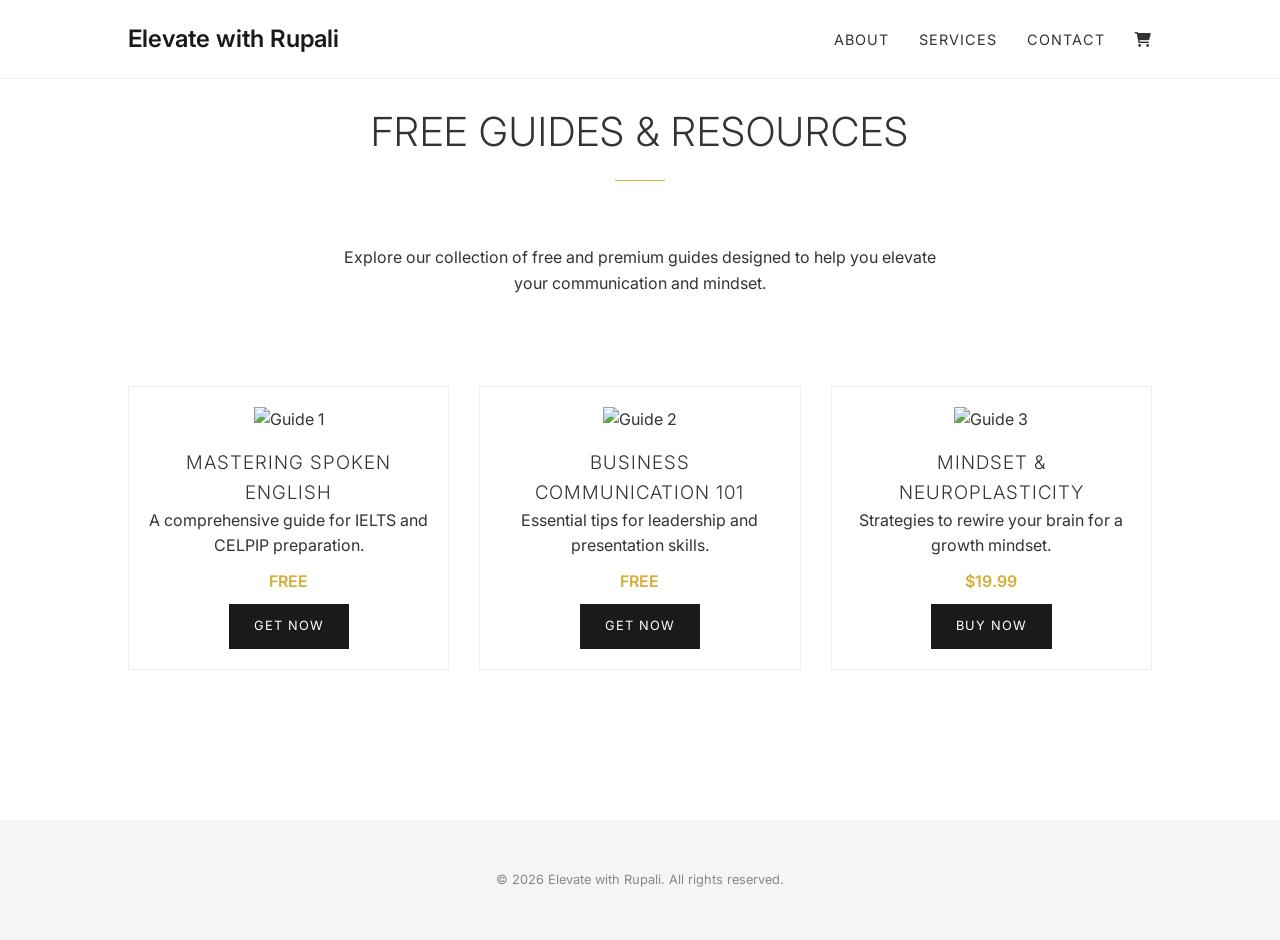
==== resources.html @ 24c78c59 "Add resources.html for resources page This file contains the HTML structure for the Resources page, " ====
<!DOCTYPE html>
<html lang="en">
<head>
    <meta charset="UTF-8">
    <meta name="viewport" content="width=device-width, initial-scale=1.0">
    <title>Resources | Elevate with Rupali</title>
    <link rel="stylesheet" href="style.css">
    <link rel="stylesheet" href="https://cdnjs.cloudflare.com/ajax/libs/font-awesome/6.0.0/css/all.min.css">
    <link rel="preconnect" href="https://fonts.googleapis.com">
    <link rel="preconnect" href="https://fonts.gstatic.com" crossorigin>
    <link href="https://fonts.googleapis.com/css2?family=Inter:wght@300;400;600&display=swap" rel="stylesheet">
</head>
<body>

    <nav>
        <a href="index.html" class="brand">Elevate with Rupali</a>
        <div class="nav-links">
            <a href="index.html#about">About</a>
            <a href="index.html#services">Services</a>
            <a href="index.html#contact">Contact</a>
            <a href="resources.html" class="cart-icon"><i class="fas fa-shopping-cart"></i></a>
        </div>
    </nav>

    <section id="resources">
        <h2 class="section-title">Free Guides & Resources</h2>
        <p style="text-align: center; max-width: 600px; margin: 0 auto 40px;">Explore our collection of free and premium guides designed to help you elevate your communication and mindset.</p>
        
        <div class="resources-grid">
            <!-- Resource 1 -->
            <div class="resource-tile">
                <img src="https://images.unsplash.com/photo-1544716278-ca5e3f4abd8c?auto=format&fit=crop&w=500&q=80" alt="Guide 1">
                <h3>Mastering Spoken English</h3>
                <p>A comprehensive guide for IELTS and CELPIP preparation.</p>
                <p style="margin: 10px 0; font-weight: 600; color: var(--accent-color);">FREE</p>
                <a href="index.html?service=Free Guide: Spoken English#contact" class="cta-button">Get Now</a>
            </div>

            <!-- Resource 2 -->
            <div class="resource-tile">
                <img src="https://images.unsplash.com/photo-1512486130939-2c4f79935e4f?auto=format&fit=crop&w=500&q=80" alt="Guide 2">
                <h3>Business Communication 101</h3>
                <p>Essential tips for leadership and presentation skills.</p>
                <p style="margin: 10px 0; font-weight: 600; color: var(--accent-color);">FREE</p>
                <a href="index.html?service=Free Guide: Business Communication#contact" class="cta-button">Get Now</a>
            </div>

            <!-- Resource 3 -->
            <div class="resource-tile">
                <img src="https://images.unsplash.com/photo-1499750310107-5fef28a66643?auto=format&fit=crop&w=500&q=80" alt="Guide 3">
                <h3>Mindset & Neuroplasticity</h3>
                <p>Strategies to rewire your brain for a growth mindset.</p>
                <p style="margin: 10px 0; font-weight: 600; color: var(--accent-color);">$19.99</p>
                <a href="index.html?service=Paid Guide: Mindset#contact" class="cta-button">Buy Now</a>
            </div>
        </div>
    </section>

    <footer>
        <p>&copy; 2026 Elevate with Rupali. All rights reserved.</p>
    </footer>

</body>
</html>
---- style.css ----
:root {
    --primary-color: #1a1a1a;
    --secondary-color: #f5f5f5;
    --accent-color: #d4af37; /* Gold accent for sophistication */
    --text-color: #333;
    --bg-color: #ffffff;
    --font-main: 'Inter', -apple-system, BlinkMacSystemFont, 'Segoe UI', Roboto, sans-serif;
    --transition: all 0.4s cubic-bezier(0.165, 0.84, 0.44, 1);
}

* {
    margin: 0;
    padding: 0;
    box-sizing: border-box;
}

html {
    scroll-behavior: smooth;
}

body {
    font-family: var(--font-main);
    color: var(--text-color);
    background-color: var(--bg-color);
    line-height: 1.6;
    overflow-x: hidden;
}

/* Typography */
h1, h2, h3 {
    font-weight: 300;
    letter-spacing: 1px;
    text-transform: uppercase;
}

.section-title {
    font-size: 2.5rem;
    margin-bottom: 3rem;
    text-align: center;
    position: relative;
}

.section-title::after {
    content: '';
    display: block;
    width: 50px;
    height: 1px;
    background: var(--accent-color);
    margin: 1rem auto;
}

/* Layout */
section {
    padding: 100px 10%;
    min-height: 80vh;
    display: flex;
    flex-direction: column;
    justify-content: center;
}

/* Navigation */
nav {
    position: fixed;
    top: 0;
    width: 100%;
    padding: 20px 10%;
    display: flex;
    justify-content: space-between;
    align-items: center;
    background: rgba(255, 255, 255, 0.95);
    z-index: 1000;
    border-bottom: 1px solid #eee;
}

.brand {
    font-size: 1.5rem;
    font-weight: 600;
    color: var(--primary-color);
    text-decoration: none;
}

.nav-links {
    display: flex;
    gap: 30px;
    align-items: center;
}

.nav-links a {
    text-decoration: none;
    color: var(--text-color);
    font-size: 0.9rem;
    text-transform: uppercase;
    letter-spacing: 1px;
    transition: var(--transition);
}

.nav-links a:hover {
    color: var(--accent-color);
}

.cart-icon {
    font-size: 1.2rem;
    cursor: pointer;
}

/* Hero Section */
#hero {
    height: 100vh;
    text-align: center;
    background: linear-gradient(rgba(255,255,255,0.8), rgba(255,255,255,0.8)), url('https://images.unsplash.com/photo-1497366216548-37526070297c?auto=format&fit=crop&w=1920&q=80');
    background-size: cover;
    background-position: center;
}

#hero h1 {
    font-size: 4rem;
    margin-bottom: 1rem;
}

#hero p {
    font-size: 1.2rem;
    color: #666;
    max-width: 600px;
    margin: 0 auto;
}

/* About Section */
.about-container {
    display: grid;
    grid-template-columns: 1fr 1.5fr;
    gap: 50px;
    align-items: center;
}

.about-image img {
    width: 100%;
    border-radius: 5px;
    filter: grayscale(100%);
    transition: var(--transition);
}

.about-image img:hover {
    filter: grayscale(0%);
}

.social-links {
    margin-top: 20px;
    display: flex;
    gap: 20px;
}

.social-links a {
    color: var(--primary-color);
    font-size: 1.5rem;
    transition: var(--transition);
}

.social-links a:hover {
    color: var(--accent-color);
}

/* Services Section */
.services-grid {
    display: grid;
    grid-template-columns: repeat(auto-fit, minmax(300px, 1fr));
    gap: 30px;
}

.service-card {
    background: #fff;
    padding: 40px;
    border: 1px solid #eee;
    transition: var(--transition);
    display: flex;
    flex-direction: column;
    justify-content: space-between;
}

.service-card:hover {
    transform: translateY(-10px);
    box-shadow: 0 20px 40px rgba(0,0,0,0.05);
    border-color: var(--accent-color);
}

.service-card h3 {
    margin-bottom: 20px;
    color: var(--primary-color);
}

.service-card ul {
    list-style: none;
    margin-bottom: 30px;
}

.service-card li {
    margin-bottom: 10px;
    font-size: 0.95rem;
    color: #555;
}

.service-card .price-info {
    font-size: 0.85rem;
    color: #888;
    margin-bottom: 20px;
}

.cta-button {
    display: inline-block;
    padding: 12px 25px;
    background: var(--primary-color);
    color: #fff;
    text-decoration: none;
    text-align: center;
    text-transform: uppercase;
    font-size: 0.8rem;
    letter-spacing: 1px;
    transition: var(--transition);
    border: none;
    cursor: pointer;
}

.cta-button:hover {
    background: var(--accent-color);
}

/* Contact Section */
.contact-container {
    max-width: 800px;
    margin: 0 auto;
    width: 100%;
}

.contact-form {
    display: grid;
    grid-template-columns: 1fr 1fr;
    gap: 20px;
}

.form-group {
    display: flex;
    flex-direction: column;
}

.form-group.full-width {
    grid-column: span 2;
}

label {
    font-size: 0.8rem;
    text-transform: uppercase;
    margin-bottom: 5px;
    color: #888;
}

input, textarea, select {
    padding: 12px;
    border: 1px solid #ddd;
    font-family: inherit;
    outline: none;
    transition: var(--transition);
}

input:focus, textarea:focus {
    border-color: var(--accent-color);
}

.checkbox-group {
    grid-column: span 2;
    display: flex;
    gap: 20px;
    margin: 10px 0;
}

.checkbox-item {
    display: flex;
    align-items: center;
    gap: 8px;
    font-size: 0.9rem;
}

/* Resources Page */
.resources-grid {
    display: grid;
    grid-template-columns: repeat(auto-fit, minmax(250px, 1fr));
    gap: 30px;
    padding: 50px 0;
}

.resource-tile {
    border: 1px solid #eee;
    padding: 20px;
    text-align: center;
    transition: var(--transition);
}

.resource-tile:hover {
    border-color: var(--accent-color);
}

.resource-tile img {
    width: 100%;
    height: 200px;
    object-fit: cover;
    margin-bottom: 15px;
}

/* Footer */
footer {
    padding: 50px 10%;
    text-align: center;
    background: var(--secondary-color);
    font-size: 0.8rem;
    color: #888;
}

/* Responsive */
@media (max-width: 768px) {
    .about-container, .contact-form {
        grid-template-columns: 1fr;
    }
    .form-group.full-width {
        grid-column: span 1;
    }
    .checkbox-group {
        flex-direction: column;
        gap: 10px;
    }
    nav {
        padding: 15px 5%;
    }
    .nav-links {
        display: none; /* Add mobile menu logic if needed */
    }
}
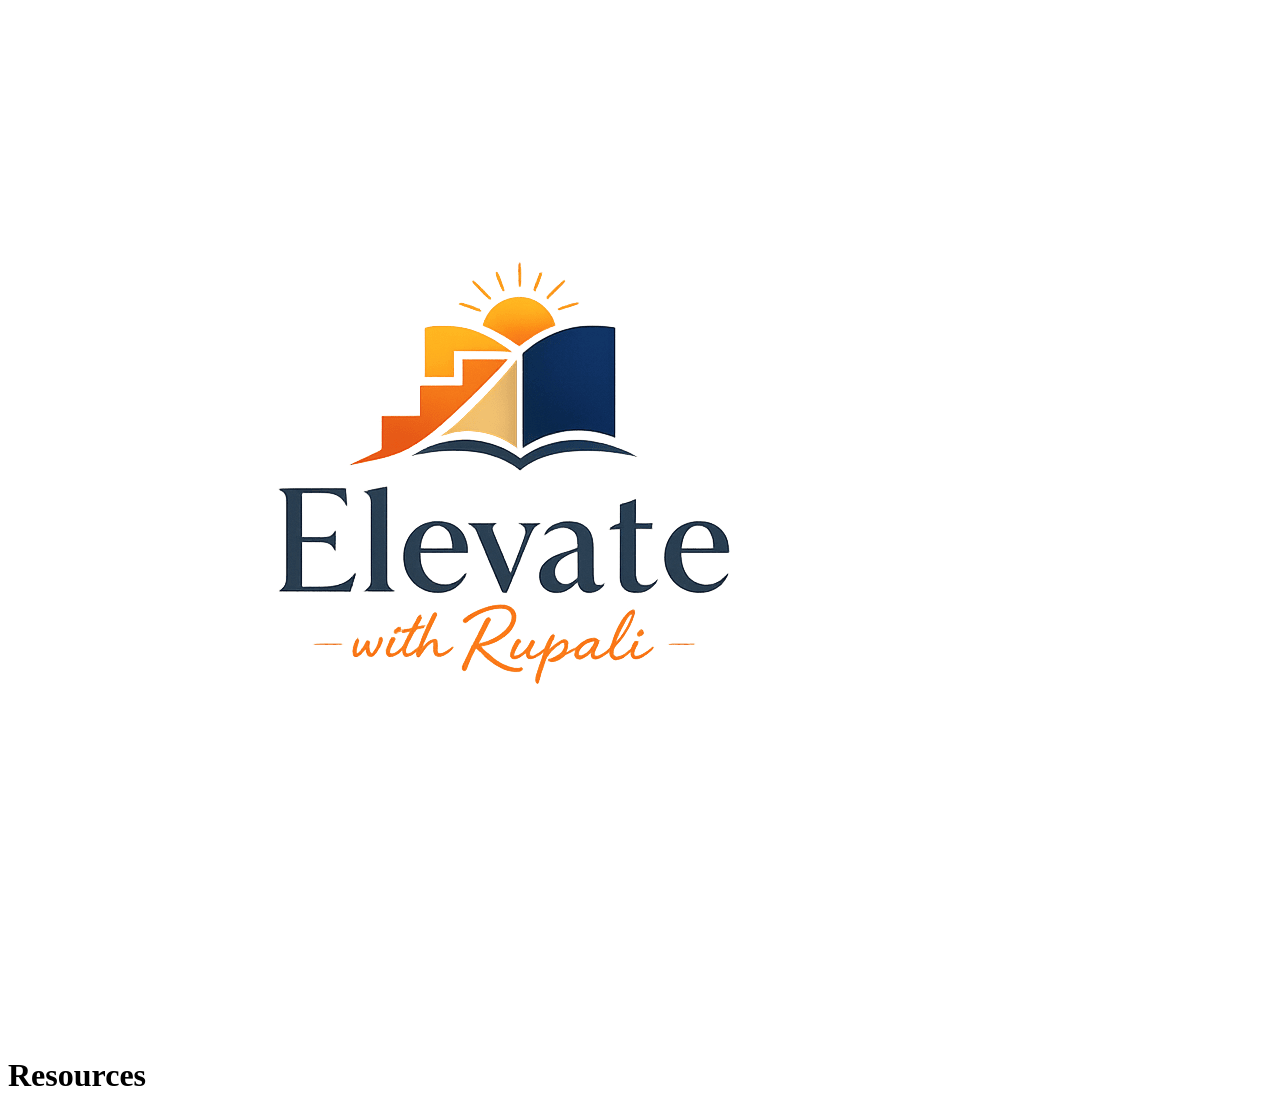
==== commit 0eb256cb: "Updated line 16 in resources.html" ====
--- a/resources.html
+++ b/resources.html
@@ -3,62 +3,17 @@
 <head>
     <meta charset="UTF-8">
     <meta name="viewport" content="width=device-width, initial-scale=1.0">
-    <title>Resources | Elevate with Rupali</title>
-    <link rel="stylesheet" href="style.css">
-    <link rel="stylesheet" href="https://cdnjs.cloudflare.com/ajax/libs/font-awesome/6.0.0/css/all.min.css">
-    <link rel="preconnect" href="https://fonts.googleapis.com">
-    <link rel="preconnect" href="https://fonts.gstatic.com" crossorigin>
-    <link href="https://fonts.googleapis.com/css2?family=Inter:wght@300;400;600&display=swap" rel="stylesheet">
+    <title>Resources</title>
 </head>
 <body>
-
-    <nav>
-        <a href="index.html" class="brand">Elevate with Rupali</a>
-        <div class="nav-links">
-            <a href="index.html#about">About</a>
-            <a href="index.html#services">Services</a>
-            <a href="index.html#contact">Contact</a>
-            <a href="resources.html" class="cart-icon"><i class="fas fa-shopping-cart"></i></a>
-        </div>
-    </nav>
-
-    <section id="resources">
-        <h2 class="section-title">Free Guides & Resources</h2>
-        <p style="text-align: center; max-width: 600px; margin: 0 auto 40px;">Explore our collection of free and premium guides designed to help you elevate your communication and mindset.</p>
-        
-        <div class="resources-grid">
-            <!-- Resource 1 -->
-            <div class="resource-tile">
-                <img src="https://images.unsplash.com/photo-1544716278-ca5e3f4abd8c?auto=format&fit=crop&w=500&q=80" alt="Guide 1">
-                <h3>Mastering Spoken English</h3>
-                <p>A comprehensive guide for IELTS and CELPIP preparation.</p>
-                <p style="margin: 10px 0; font-weight: 600; color: var(--accent-color);">FREE</p>
-                <a href="index.html?service=Free Guide: Spoken English#contact" class="cta-button">Get Now</a>
-            </div>
-
-            <!-- Resource 2 -->
-            <div class="resource-tile">
-                <img src="https://images.unsplash.com/photo-1512486130939-2c4f79935e4f?auto=format&fit=crop&w=500&q=80" alt="Guide 2">
-                <h3>Business Communication 101</h3>
-                <p>Essential tips for leadership and presentation skills.</p>
-                <p style="margin: 10px 0; font-weight: 600; color: var(--accent-color);">FREE</p>
-                <a href="index.html?service=Free Guide: Business Communication#contact" class="cta-button">Get Now</a>
-            </div>
-
-            <!-- Resource 3 -->
-            <div class="resource-tile">
-                <img src="https://images.unsplash.com/photo-1499750310107-5fef28a66643?auto=format&fit=crop&w=500&q=80" alt="Guide 3">
-                <h3>Mindset & Neuroplasticity</h3>
-                <p>Strategies to rewire your brain for a growth mindset.</p>
-                <p style="margin: 10px 0; font-weight: 600; color: var(--accent-color);">$19.99</p>
-                <a href="index.html?service=Paid Guide: Mindset#contact" class="cta-button">Buy Now</a>
-            </div>
-        </div>
-    </section>
-
-    <footer>
-        <p>&copy; 2026 Elevate with Rupali. All rights reserved.</p>
-    </footer>
-
+    <header>
+        <nav>
+            <a href="index.html" class="brand"><img src="logo.png" alt="Elevate with Rupali" class="logo"></a>
+        </nav>
+    </header>
+    <main>
+        <h1>Resources</h1>
+        <!-- More content here -->
+    </main>
 </body>
-</html>
+</html>
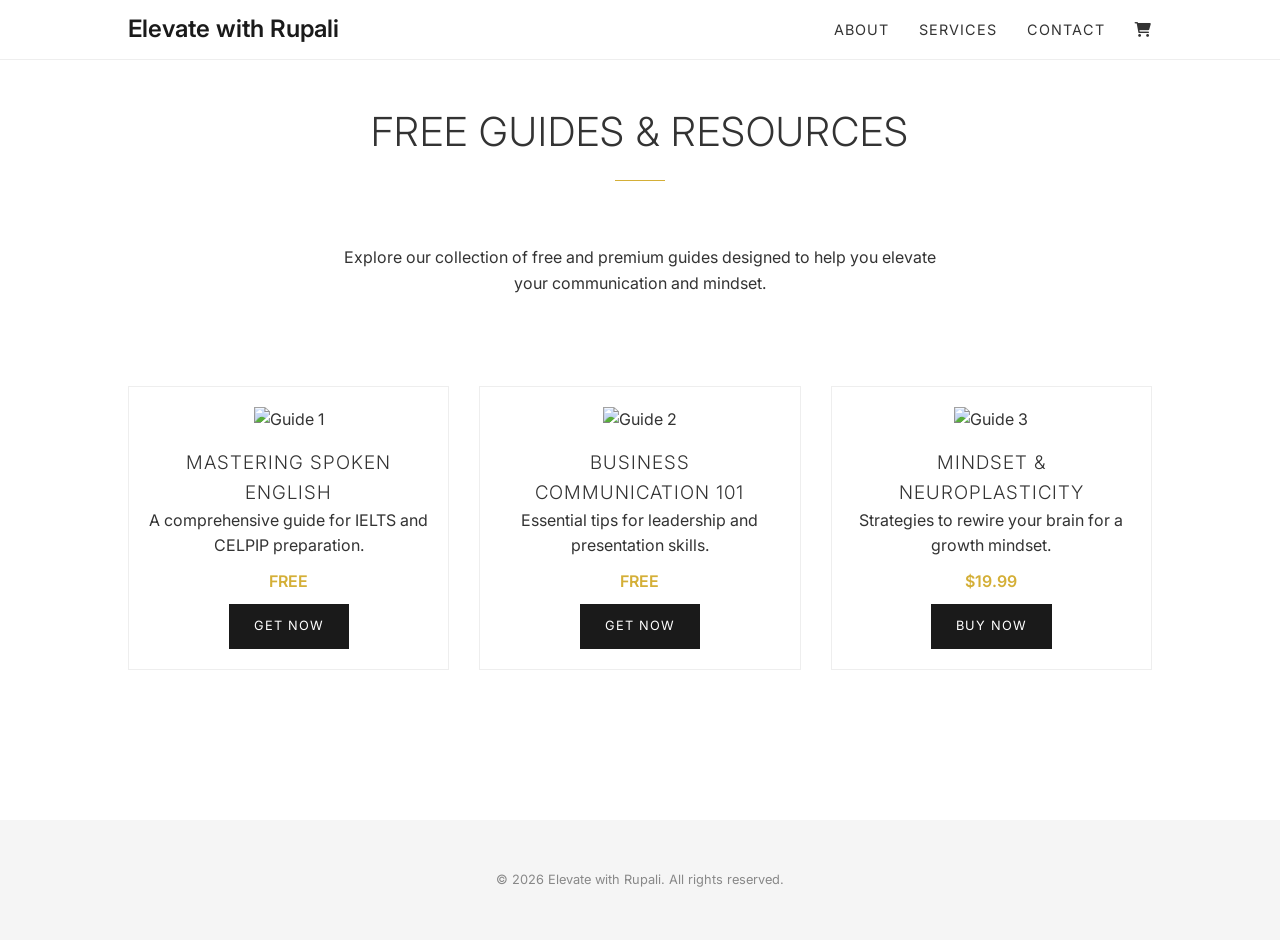
==== commit 0a6a6641: "Update resources.html with new title and content" ====
--- a/resources.html
+++ b/resources.html
@@ -3,17 +3,62 @@
 <head>
     <meta charset="UTF-8">
     <meta name="viewport" content="width=device-width, initial-scale=1.0">
-    <title>Resources</title>
+    <title>Resources | Elevate with Rupali</title>
+    <link rel="stylesheet" href="style.css">
+    <link rel="stylesheet" href="https://cdnjs.cloudflare.com/ajax/libs/font-awesome/6.0.0/css/all.min.css">
+    <link rel="preconnect" href="https://fonts.googleapis.com">
+    <link rel="preconnect" href="https://fonts.gstatic.com" crossorigin>
+    <link href="https://fonts.googleapis.com/css2?family=Inter:wght@300;400;600&display=swap" rel="stylesheet">
 </head>
 <body>
-    <header>
-        <nav>
-            <a href="index.html" class="brand"><img src="logo.png" alt="Elevate with Rupali" class="logo"></a>
-        </nav>
-    </header>
-    <main>
-        <h1>Resources</h1>
-        <!-- More content here -->
-    </main>
+
+    <nav>
+        <a href="index.html" class="brand">Elevate with Rupali</a>
+        <div class="nav-links">
+            <a href="index.html#about">About</a>
+            <a href="index.html#services">Services</a>
+            <a href="index.html#contact">Contact</a>
+            <a href="resources.html" class="cart-icon"><i class="fas fa-shopping-cart"></i></a>
+        </div>
+    </nav>
+
+    <section id="resources">
+        <h2 class="section-title">Free Guides & Resources</h2>
+        <p style="text-align: center; max-width: 600px; margin: 0 auto 40px;">Explore our collection of free and premium guides designed to help you elevate your communication and mindset.</p>
+        
+        <div class="resources-grid">
+            <!-- Resource 1 -->
+            <div class="resource-tile">
+                <img src="https://images.unsplash.com/photo-1544716278-ca5e3f4abd8c?auto=format&fit=crop&w=500&q=80" alt="Guide 1">
+                <h3>Mastering Spoken English</h3>
+                <p>A comprehensive guide for IELTS and CELPIP preparation.</p>
+                <p style="margin: 10px 0; font-weight: 600; color: var(--accent-color);">FREE</p>
+                <a href="index.html?service=Free Guide: Spoken English#contact" class="cta-button">Get Now</a>
+            </div>
+
+            <!-- Resource 2 -->
+            <div class="resource-tile">
+                <img src="https://images.unsplash.com/photo-1512486130939-2c4f79935e4f?auto=format&fit=crop&w=500&q=80" alt="Guide 2">
+                <h3>Business Communication 101</h3>
+                <p>Essential tips for leadership and presentation skills.</p>
+                <p style="margin: 10px 0; font-weight: 600; color: var(--accent-color);">FREE</p>
+                <a href="index.html?service=Free Guide: Business Communication#contact" class="cta-button">Get Now</a>
+            </div>
+
+            <!-- Resource 3 -->
+            <div class="resource-tile">
+                <img src="https://images.unsplash.com/photo-1499750310107-5fef28a66643?auto=format&fit=crop&w=500&q=80" alt="Guide 3">
+                <h3>Mindset & Neuroplasticity</h3>
+                <p>Strategies to rewire your brain for a growth mindset.</p>
+                <p style="margin: 10px 0; font-weight: 600; color: var(--accent-color);">$19.99</p>
+                <a href="index.html?service=Paid Guide: Mindset#contact" class="cta-button">Buy Now</a>
+            </div>
+        </div>
+    </section>
+
+    <footer>
+        <p>&copy; 2026 Elevate with Rupali. All rights reserved.</p>
+    </footer>
+
 </body>
-</html>+</html>
--- a/style.css
+++ b/style.css
@@ -0,0 +1,348 @@
+:root {
+    --primary-color: #1a1a1a;
+    --secondary-color: #f5f5f5;
+    --accent-color: #d4af37; /* Gold accent for sophistication */
+    --text-color: #333;
+    --bg-color: #ffffff;
+    --font-main: 'Inter', -apple-system, BlinkMacSystemFont, 'Segoe UI', Roboto, sans-serif;
+    --transition: all 0.4s cubic-bezier(0.165, 0.84, 0.44, 1);
+}
+
+* {
+    margin: 0;
+    padding: 0;
+    box-sizing: border-box;
+}
+
+html {
+    scroll-behavior: smooth;
+}
+
+body {
+    font-family: var(--font-main);
+    color: var(--text-color);
+    background-color: var(--bg-color);
+    line-height: 1.6;
+    overflow-x: hidden;
+}
+
+/* Typography */
+h1, h2, h3 {
+    font-weight: 300;
+    letter-spacing: 1px;
+    text-transform: uppercase;
+}
+
+.section-title {
+    font-size: 2.5rem;
+    margin-bottom: 3rem;
+    text-align: center;
+    position: relative;
+}
+
+.section-title::after {
+    content: '';
+    display: block;
+    width: 50px;
+    height: 1px;
+    background: var(--accent-color);
+    margin: 1rem auto;
+}
+
+/* Layout */
+section {
+    padding: 100px 10%;
+    min-height: 80vh;
+    display: flex;
+    flex-direction: column;
+    justify-content: center;
+}
+
+/* Navigation */
+nav {
+    position: fixed;
+    top: 0;
+    width: 100%;
+    padding: 0 10%;
+    display: flex;
+    justify-content: space-between;
+    align-items: center;
+    background: rgba(255, 255, 255, 0.95);
+    z-index: 1000;
+    border-bottom: 1px solid #eee;
+    height: 60px;
+}
+
+.brand {
+    font-size: 1.5rem;
+    font-weight: 600;
+    color: var(--primary-color);
+    text-decoration: none;
+    display: flex;
+    align-items: center;
+    height: 60px;
+}
+
+.brand img.logo {
+    height: 40px;
+    width: auto;
+    display: block;
+}
+.brand img.logo {
+    height: 40px;
+    width: auto;
+}
+
+.nav-links {
+    display: flex;
+    gap: 30px;
+    align-items: center;
+}
+
+.nav-links a {
+    text-decoration: none;
+    color: var(--text-color);
+    font-size: 0.9rem;
+    text-transform: uppercase;
+    letter-spacing: 1px;
+    transition: var(--transition);
+}
+
+.nav-links a:hover {
+    color: var(--accent-color);
+}
+
+.cart-icon {
+    font-size: 1.2rem;
+    cursor: pointer;
+}
+
+/* Hero Section */
+#hero {
+    height: 80vh;
+    text-align: center;
+    background: linear-gradient(rgba(255,255,255,0.2), rgba(255,255,255,0.2)), url("Hero_Image.png");
+    background-size: cover;
+    background-position: center;
+}
+
+#hero h1 {
+    font-size: 4rem;
+    margin-bottom: 1rem;
+}
+
+#hero p {
+    font-size: 1.2rem;
+    color: #666;
+    max-width: 600px;
+    margin: 0 auto;
+}
+
+/* About Section */
+.about-container {
+    display: grid;
+    grid-template-columns: 1fr 1.5fr;
+    gap: 50px;
+    align-items: center;
+}
+
+.about-image img {
+    width: 100%;
+    border-radius: 5px;
+    transition: var(--transition);
+}
+
+.about-image img:hover {
+    transform: scale(1.05);
+    box-shadow: 0 10px 30px rgba(0,0,0,0.2);
+}
+
+.social-links {
+    margin-top: 20px;
+    display: flex;
+    gap: 20px;
+}
+
+.social-links a {
+    color: var(--primary-color);
+    font-size: 1.5rem;
+    transition: var(--transition);
+}
+
+.social-links a:hover {
+    color: var(--accent-color);
+}
+
+/* Services Section */
+.services-grid {
+    display: grid;
+    grid-template-columns: repeat(auto-fit, minmax(300px, 1fr));
+    gap: 30px;
+}
+
+.service-card {
+    background: #fff;
+    padding: 40px;
+    border: 1px solid #eee;
+    transition: var(--transition);
+    display: flex;
+    flex-direction: column;
+    justify-content: space-between;
+}
+
+.service-card:hover {
+    transform: translateY(-10px);
+    box-shadow: 0 20px 40px rgba(0,0,0,0.05);
+    border-color: var(--accent-color);
+}
+
+.service-card h3 {
+    margin-bottom: 20px;
+    color: var(--primary-color);
+}
+
+.service-card ul {
+    list-style: none;
+    margin-bottom: 30px;
+}
+
+.service-card li {
+    margin-bottom: 10px;
+    font-size: 0.95rem;
+    color: #555;
+}
+
+.service-card .price-info {
+    font-size: 0.85rem;
+    color: #888;
+    margin-bottom: 20px;
+}
+
+.cta-button {
+    display: inline-block;
+    padding: 12px 25px;
+    background: var(--primary-color);
+    color: #fff;
+    text-decoration: none;
+    text-align: center;
+    text-transform: uppercase;
+    font-size: 0.8rem;
+    letter-spacing: 1px;
+    transition: var(--transition);
+    border: none;
+    cursor: pointer;
+}
+
+.cta-button:hover {
+    background: var(--accent-color);
+}
+
+/* Contact Section */
+.contact-container {
+    max-width: 800px;
+    margin: 0 auto;
+    width: 100%;
+}
+
+.contact-form {
+    display: grid;
+    grid-template-columns: 1fr 1fr;
+    gap: 20px;
+}
+
+.form-group {
+    display: flex;
+    flex-direction: column;
+}
+
+.form-group.full-width {
+    grid-column: span 2;
+}
+
+label {
+    font-size: 0.8rem;
+    text-transform: uppercase;
+    margin-bottom: 5px;
+    color: #888;
+}
+
+input, textarea, select {
+    padding: 12px;
+    border: 1px solid #ddd;
+    font-family: inherit;
+    outline: none;
+    transition: var(--transition);
+}
+
+input:focus, textarea:focus {
+    border-color: var(--accent-color);
+}
+
+.checkbox-group {
+    grid-column: span 2;
+    display: flex;
+    gap: 20px;
+    margin: 10px 0;
+}
+
+.checkbox-item {
+    display: flex;
+    align-items: center;
+    gap: 8px;
+    font-size: 0.9rem;
+}
+
+/* Resources Page */
+.resources-grid {
+    display: grid;
+    grid-template-columns: repeat(auto-fit, minmax(250px, 1fr));
+    gap: 30px;
+    padding: 50px 0;
+}
+
+.resource-tile {
+    border: 1px solid #eee;
+    padding: 20px;
+    text-align: center;
+    transition: var(--transition);
+}
+
+.resource-tile:hover {
+    border-color: var(--accent-color);
+}
+
+.resource-tile img {
+    width: 100%;
+    height: 200px;
+    object-fit: cover;
+    margin-bottom: 15px;
+}
+
+/* Footer */
+footer {
+    padding: 50px 10%;
+    text-align: center;
+    background: var(--secondary-color);
+    font-size: 0.8rem;
+    color: #888;
+}
+
+/* Responsive */
+@media (max-width: 768px) {
+    .about-container, .contact-form {
+        grid-template-columns: 1fr;
+    }
+    .form-group.full-width {
+        grid-column: span 1;
+    }
+    .checkbox-group {
+        flex-direction: column;
+        gap: 10px;
+    }
+    nav {
+        padding: 15px 5%;
+    }
+    .nav-links {
+        display: none; /* Add mobile menu logic if needed */
+    }
+}
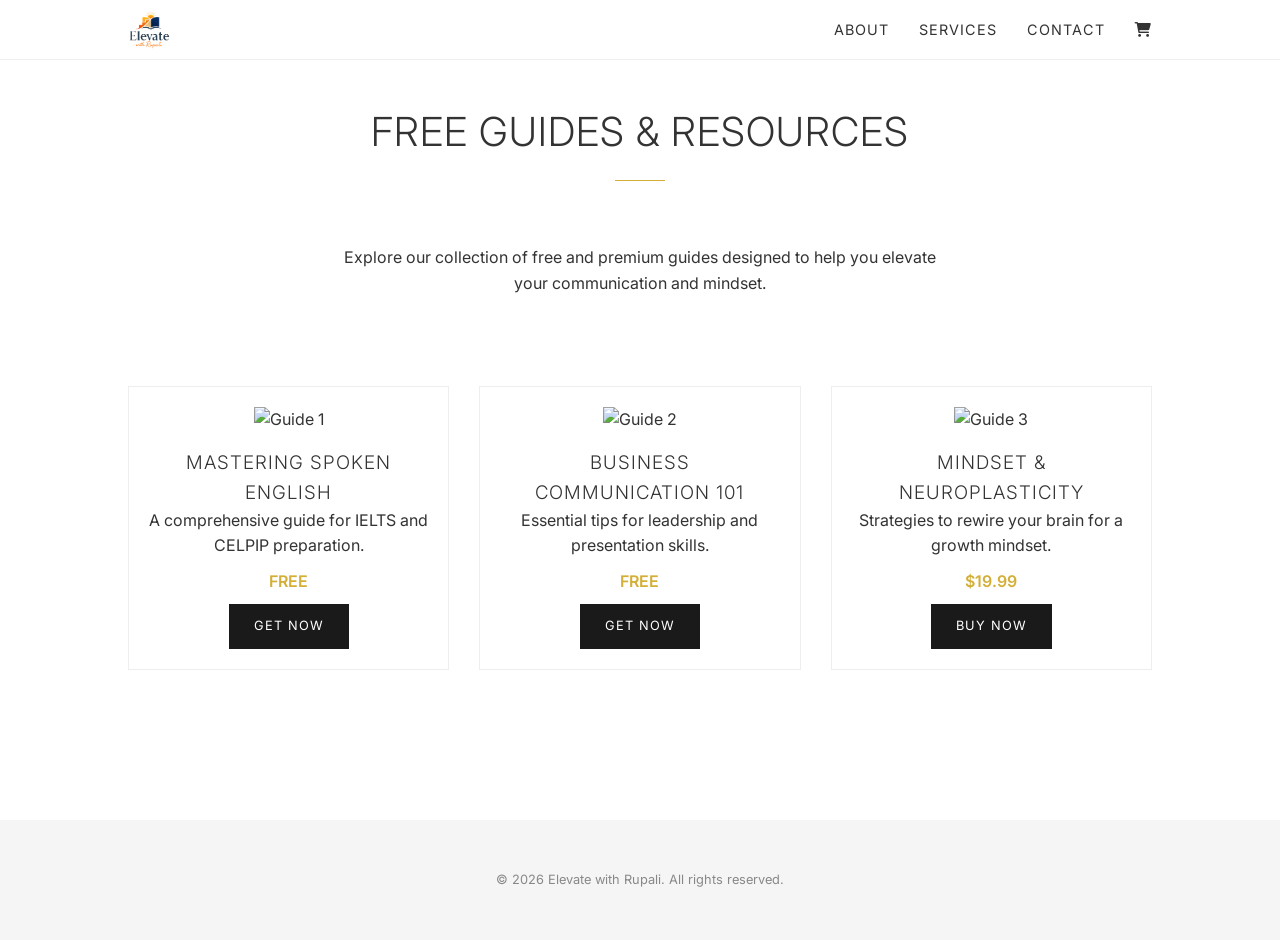
==== commit 105c7ba3: "Update resources.html" ====
--- a/resources.html
+++ b/resources.html
@@ -13,7 +13,7 @@
 <body>
 
     <nav>
-        <a href="index.html" class="brand">Elevate with Rupali</a>
+        <a href="#hero" class="brand"><img src="logo.png" alt="Elevate with Rupali" class="logo"></a>
         <div class="nav-links">
             <a href="index.html#about">About</a>
             <a href="index.html#services">Services</a>
--- a/style.css
+++ b/style.css
@@ -88,10 +88,6 @@
     width: auto;
     display: block;
 }
-.brand img.logo {
-    height: 40px;
-    width: auto;
-}
 
 .nav-links {
     display: flex;
@@ -121,21 +117,86 @@
 #hero {
     height: 80vh;
     text-align: center;
-    background: linear-gradient(rgba(255,255,255,0.2), rgba(255,255,255,0.2)), url("Hero_Image.png");
-    background-size: cover;
-    background-position: center;
+    position: relative;
+    display: flex;
+    align-items: center;
+    justify-content: center;
+    overflow: hidden;
+}
+
+.hero-image {
+    position: absolute;
+    top: 0;
+    left: 0;
+    width: 100%;
+    height: 100%;
+    object-fit: cover;
+    object-position: top;
+    animation: float 3s ease-in-out infinite;
+    transition: var(--transition);
+    z-index: 0;
+}
+
+.hero-overlay {
+    position: absolute;
+    top: 0;
+    left: 0;
+    width: 100%;
+    height: 100%;
+    background: linear-gradient(to bottom, rgba(255, 255, 255, 0.2) 0%, rgba(255, 255, 255, 0.8) 100%);
+    z-index: 1;
+    pointer-events: none;
+}
+
+#hero .hero-content {
+    position: relative;
+    z-index: 10;
+    max-width: 800px;
 }
 
 #hero h1 {
     font-size: 4rem;
     margin-bottom: 1rem;
+    animation: fadeInDown 0.8s ease-out;
+    text-shadow: 0 2px 6px rgba(255, 255, 255, 1), 0 8px 20px rgba(255, 255, 255, 0.85);
+    color: #000;
 }
 
 #hero p {
     font-size: 1.2rem;
-    color: #666;
+    color: #000;
     max-width: 600px;
     margin: 0 auto;
+    animation: fadeInUp 0.8s ease-out 0.2s backwards;
+    text-shadow: 0 1px 8px rgba(255, 255, 255, 0.9), 0 0 15px rgba(255, 255, 255, 0.5);
+}
+
+#hero .cta-button {
+    text-shadow: none;
+    box-shadow: 0 4px 15px rgba(0, 0, 0, 0.3);
+}
+
+
+@keyframes fadeInDown {
+    from {
+        opacity: 0;
+        transform: translateY(-20px);
+    }
+    to {
+        opacity: 1;
+        transform: translateY(0);
+    }
+}
+
+@keyframes fadeInUp {
+    from {
+        opacity: 0;
+        transform: translateY(20px);
+    }
+    to {
+        opacity: 1;
+        transform: translateY(0);
+    }
 }
 
 /* About Section */
@@ -143,20 +204,48 @@
     display: grid;
     grid-template-columns: 1fr 1.5fr;
     gap: 50px;
-    align-items: center;
+    align-items: start;
 }
 
 .about-image img {
     width: 100%;
     border-radius: 5px;
+    animation: float 3s ease-in-out infinite;
     transition: var(--transition);
 }
 
 .about-image img:hover {
+    animation: none;
     transform: scale(1.05);
-    box-shadow: 0 10px 30px rgba(0,0,0,0.2);
-}
-
+    box-shadow: 0 15px 40px rgba(212, 175, 55, 0.2);
+}
+
+@keyframes float {
+    0%, 100% {
+        transform: translateY(0px);
+    }
+    50% {
+        transform: translateY(-10px);
+    }
+}
+
+.headshot-info {
+    text-align: left;
+    margin-top: 15px;
+    margin-bottom: 15px;
+}
+
+.headshot-info h3 {
+    font-size: 1.3rem;
+    margin-bottom: 3px;
+    color: var(--primary-color);
+}
+
+.headshot-info p {
+    font-size: 0.9rem;
+    color: #888;
+    margin: 0;
+}
 .social-links {
     margin-top: 20px;
     display: flex;
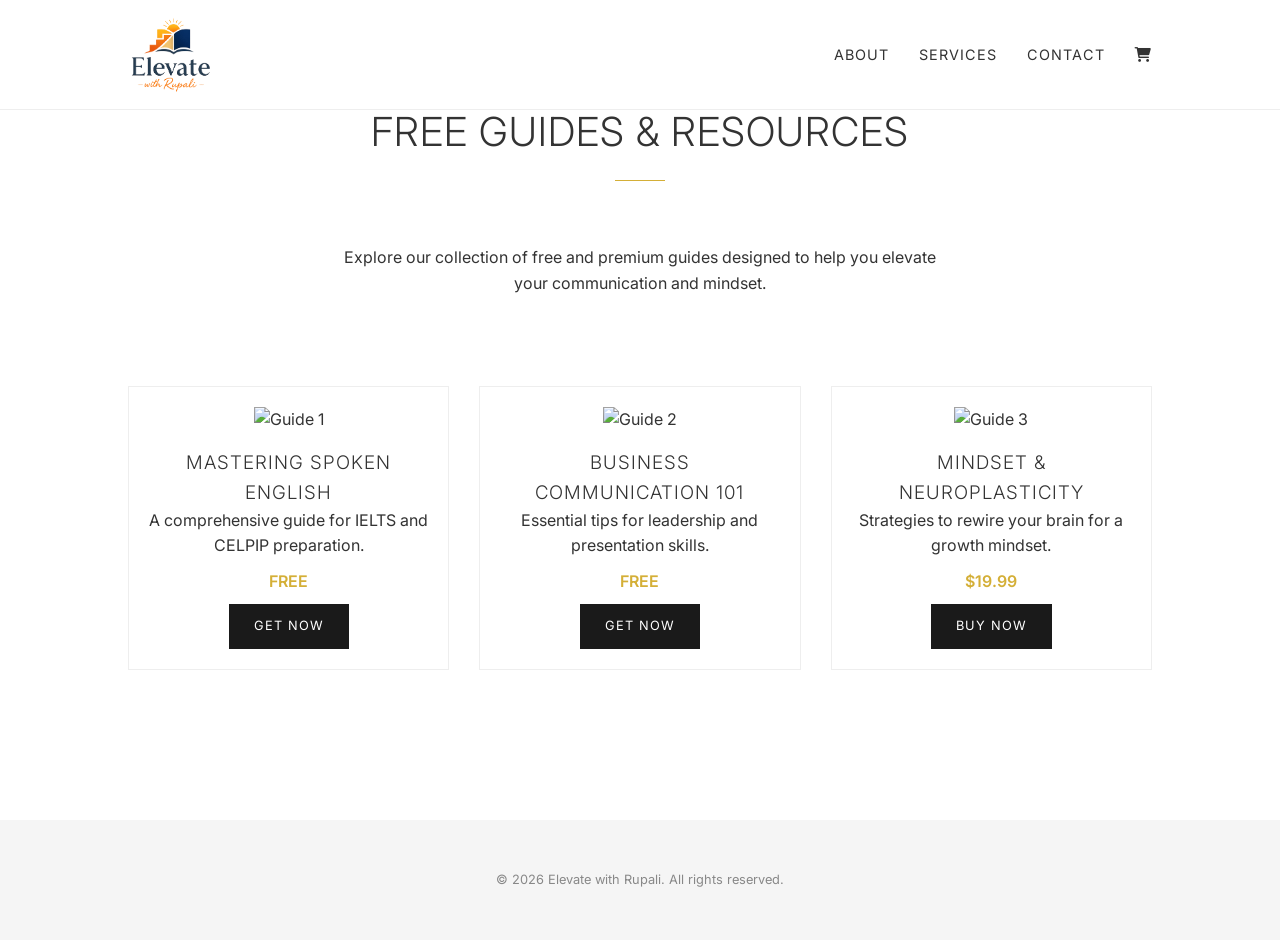
==== commit b90a4394: "Update navigation link to point to index.html" ====
--- a/resources.html
+++ b/resources.html
@@ -13,7 +13,7 @@
 <body>
 
     <nav>
-        <a href="#hero" class="brand"><img src="logo.png" alt="Elevate with Rupali" class="logo"></a>
+        <a href="index.html" class="brand"><img src="logo.png" alt="Elevate with Rupali" class="logo"></a>
         <div class="nav-links">
             <a href="index.html#about">About</a>
             <a href="index.html#services">Services</a>
--- a/style.css
+++ b/style.css
@@ -70,7 +70,7 @@
     background: rgba(255, 255, 255, 0.95);
     z-index: 1000;
     border-bottom: 1px solid #eee;
-    height: 60px;
+    height: 110px;
 }
 
 .brand {
@@ -80,11 +80,11 @@
     text-decoration: none;
     display: flex;
     align-items: center;
-    height: 60px;
+    height: 110px;
 }
 
 .brand img.logo {
-    height: 40px;
+    height: 80px;
     width: auto;
     display: block;
 }
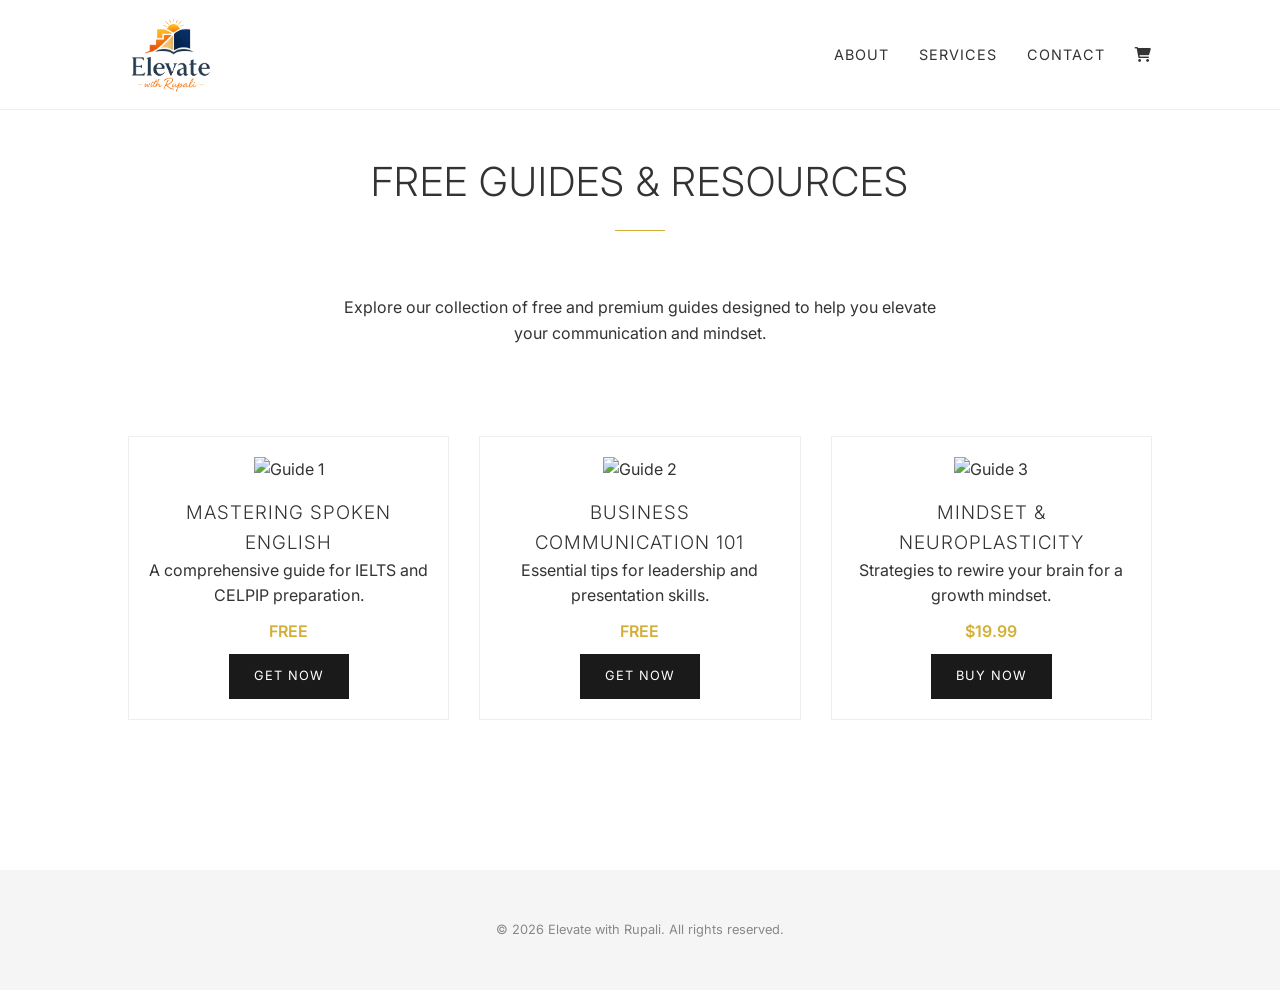
==== commit 935279ac: "Enhance navigation with hamburger button and script Added a hamburger button for navigation and incl" ====
--- a/resources.html
+++ b/resources.html
@@ -14,7 +14,12 @@
 
     <nav>
         <a href="index.html" class="brand"><img src="logo.png" alt="Elevate with Rupali" class="logo"></a>
-        <div class="nav-links">
+        <button class="hamburger" id="hamburger">
+            <span></span>
+            <span></span>
+            <span></span>
+        </button>
+        <div class="nav-links" id="navLinks">
             <a href="index.html#about">About</a>
             <a href="index.html#services">Services</a>
             <a href="index.html#contact">Contact</a>
@@ -60,5 +65,6 @@
         <p>&copy; 2026 Elevate with Rupali. All rights reserved.</p>
     </footer>
 
+    <script src="script.js"></script>
 </body>
 </html>
--- a/style.css
+++ b/style.css
@@ -406,6 +406,9 @@
     object-fit: cover;
     margin-bottom: 15px;
 }
+#resources {
+    padding-top: 150px;
+}
 
 /* Footer */
 footer {
@@ -416,22 +419,147 @@
     color: #888;
 }
 
+/* Hamburger Menu */
+.hamburger {
+    display: none;
+    flex-direction: column;
+    background: none;
+    border: none;
+    cursor: pointer;
+    padding: 5px;
+}
+
+.hamburger span {
+    width: 25px;
+    height: 3px;
+    background: var(--primary-color);
+    margin: 5px 0;
+    transition: var(--transition);
+    display: block;
+}
+
 /* Responsive */
 @media (max-width: 768px) {
-    .about-container, .contact-form {
+    /* Navigation */
+    nav {
+        height: auto;
+        padding: 15px 5%;
+        flex-wrap: wrap;
+    }
+
+    .brand img.logo {
+        height: 60px;
+    }
+
+    .hamburger {
+        display: flex;
+        order: 2;
+    }
+
+    .nav-links {
+        display: none;
+        position: absolute;
+        top: 70px;
+        left: 0;
+        width: 100%;
+        flex-direction: column;
+        background: rgba(255, 255, 255, 0.98);
+        padding: 20px;
+        gap: 15px;
+        z-index: 999;
+        border-bottom: 1px solid #eee;
+    }
+
+    .nav-links.active {
+        display: flex;
+    }
+
+    .nav-links a {
+        font-size: 0.85rem;
+        padding: 10px 0;
+        border-bottom: 1px solid #f0f0f0;
+    }
+
+    /* Hero Section */
+    #hero {
+        height: 60vh;
+        margin-top: 70px;
+        padding: 0;
+        min-height: auto;
+    }
+
+    #hero h1 {
+        font-size: 2rem;
+    }
+
+    #hero p {
+        font-size: 0.95rem;
+    }
+
+    /* About Section */
+    .about-container {
         grid-template-columns: 1fr;
-    }
+        gap: 30px;
+    }
+
+    section {
+        padding: 50px 5%;
+        min-height: auto;
+    }
+
+    .section-title {
+        font-size: 1.8rem;
+    }
+
+    /* Services */
+    .services-grid {
+        grid-template-columns: 1fr;
+    }
+
+    .service-card {
+        padding: 25px;
+    }
+
+    /* Contact Form */
+    .contact-form {
+        grid-template-columns: 1fr;
+    }
+
     .form-group.full-width {
         grid-column: span 1;
     }
+
     .checkbox-group {
         flex-direction: column;
         gap: 10px;
-    }
+        grid-column: span 1;
+    }
+}
+
+@media (max-width: 480px) {
+    #hero h1 {
+        font-size: 1.5rem;
+    }
+
+    #hero p {
+        font-size: 0.85rem;
+    }
+
+    .cta-button {
+        padding: 10px 20px;
+        font-size: 0.7rem;
+    }
+
+    .section-title {
+        font-size: 1.5rem;
+        margin-bottom: 2rem;
+    }
+
     nav {
-        padding: 15px 5%;
-    }
-    .nav-links {
-        display: none; /* Add mobile menu logic if needed */
-    }
-}
+        padding: 10px 5%;
+    }
+
+    .brand img.logo {
+        height: 40px;
+    }
+}
